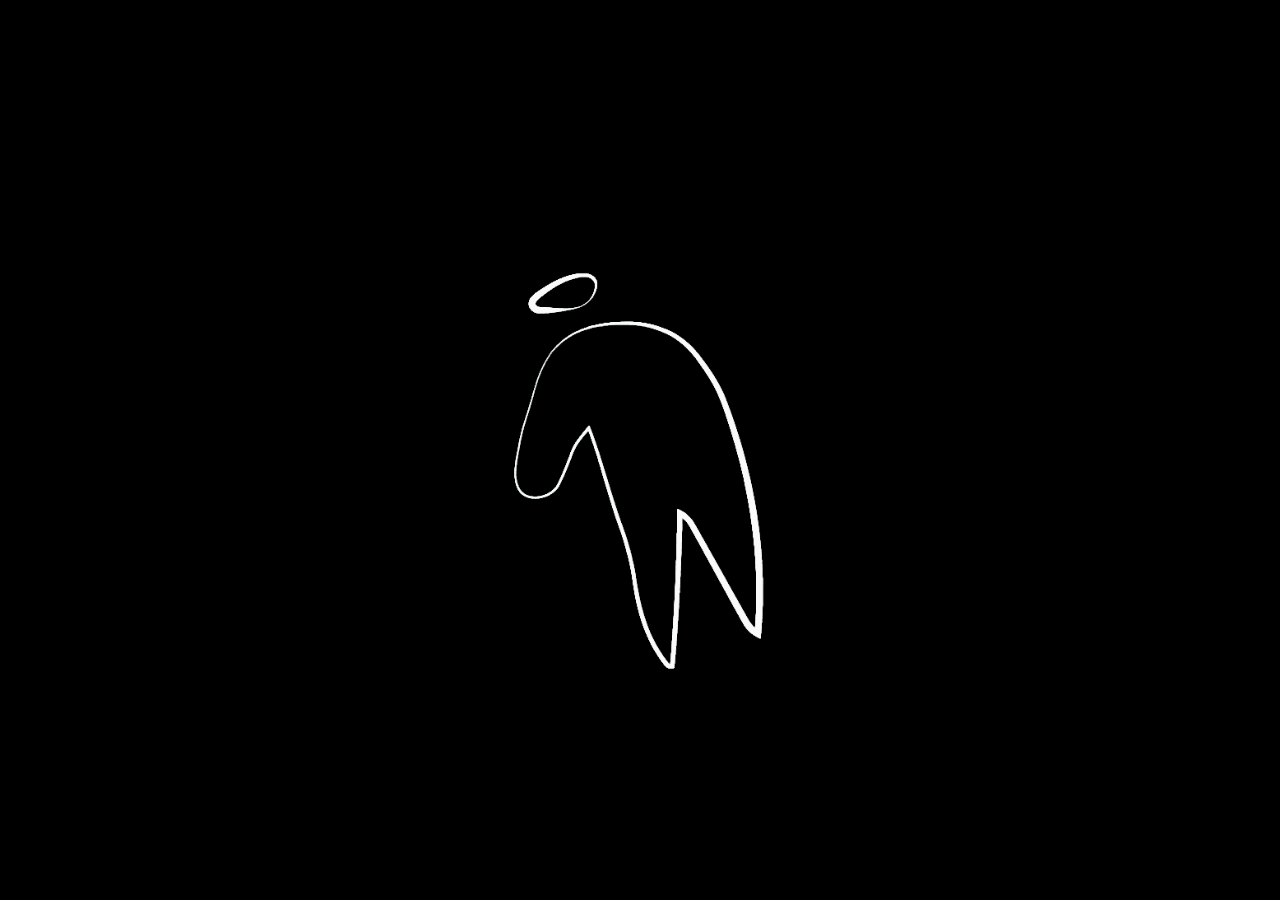
==== index.html @ 82bfe596 "revert player UI back to bottom-right Co-Authored-By: Claude Sonnet 4.6 <noreply@anthropic.com>" ====
<!DOCTYPE html>
<html lang="en">

<head>
    <meta charset="UTF-8">
    <meta name="viewport" content="width=device-width, initial-scale=1.0">
    <title>raglan.au</title>
    <link rel="icon" type="image/png" href="favicon.png">
    <style>
        body,
        html {
            margin: 0;
            padding: 0;
            height: 100%;
            overflow: hidden;
            background-color: black;
            font-family: 'Courier New', Courier, monospace;
        }


        /* --- IFRAME SHELL --- */
        #main-shell {
            position: fixed;
            top: 0;
            left: 0;
            width: 100%;
            height: 100%;
            border: none;
            z-index: 10;
            overflow: hidden;
        }

        /* --- GLOBAL PLAYER UI (on Root Shell) --- */
        #player-shell-container {
            position: fixed;
            bottom: 20px;
            right: 20px;
            z-index: 100;
            display: none;
            text-align: center;
            width: 240px;
            background-color: rgba(0, 0, 0, 0.5);
            padding: 12px 16px;
            border-radius: 14px;
            border: 1px solid rgba(255, 255, 255, 0.15);
            -webkit-backdrop-filter: blur(10px);
            backdrop-filter: blur(10px);
            box-shadow: 0 4px 20px rgba(0, 0, 0, 0.5);
            transition: opacity 0.3s;
            pointer-events: auto;
        }

        #track-title {
            color: white;
            font-size: 0.9rem;
            margin-bottom: 10px;
            letter-spacing: 2px;
            font-weight: normal;
            display: block;
            text-shadow: 1px 1px 2px black;
            white-space: nowrap;
            overflow: hidden;
            text-overflow: ellipsis;
            max-width: 100%;
            margin: 0 auto 10px auto;
        }

        .controls-row {
            display: flex;
            gap: 15px;
            justify-content: center;
            align-items: center;
            margin-bottom: 15px;
        }

        .ctrl-btn {
            background: transparent;
            color: white;
            border: 1px solid rgba(255, 255, 255, 0.4);
            padding: 8px;
            cursor: pointer;
            font-size: 1.2rem;
            border-radius: 8px;
            transition: all 0.2s;
            display: flex;
            justify-content: center;
            align-items: center;
            min-width: 44px;
            height: 44px;
        }

        .ctrl-btn:hover {
            background: rgba(255, 255, 255, 0.2);
            border-color: white;
        }

        .ctrl-btn.active-random {
            background: rgba(255, 255, 255, 0.9);
            color: black;
            border-color: black;
        }

        .volume-container {
            display: flex;
            align-items: center;
            justify-content: center;
            width: 100%;
        }

        input[type=range] {
            -webkit-appearance: none;
            appearance: none;
            width: 100%;
            background: transparent;
        }

        input[type=range]::-webkit-slider-runnable-track {
            width: 100%;
            height: 6px;
            background: rgba(255, 255, 255, 0.2);
            border-radius: 3px;
        }

        input[type=range]::-webkit-slider-thumb {
            height: 16px;
            width: 16px;
            border-radius: 50%;
            background: #ffffff;
            -webkit-appearance: none;
            margin-top: -5px;
            box-shadow: 0 0 10px rgba(0, 0, 0, 0.5);
        }

        @media (max-width: 600px) {
            #player-shell-container {
                bottom: 12px;
                right: 12px;
                width: 200px;
                padding: 10px 12px;
            }

            .ctrl-btn {
                min-width: 64px;
                height: 64px;
                font-size: 1.6rem;
                border-radius: 10px;
            }

            .controls-row {
                gap: 12px;
                margin-bottom: 12px;
            }

            #track-title {
                font-size: 1rem;
                margin-bottom: 10px;
            }

            input[type=range]::-webkit-slider-thumb {
                height: 24px;
                width: 24px;
                margin-top: -9px;
            }
        }
    </style>
</head>

<body>
    <!-- start screen is handled inside the active subproject iframe -->

    <iframe id="main-shell" src="tsp/katherine/index.html" allow="autoplay; fullscreen"></iframe>

    <div id="player-shell-container">
        <span id="track-title">loading...</span>
        <div class="controls-row">
            <button class="ctrl-btn" onclick="sendCommand('prev')" title="previous">&#9198;</button>
            <button class="ctrl-btn" id="play-pause-btn" onclick="sendCommand('toggle_play')" title="play/pause">&#9654;</button>
            <button class="ctrl-btn" onclick="sendCommand('next')" title="next">&#9197;</button>
            <button class="ctrl-btn" id="random-btn" onclick="sendCommand('toggle_random')" title="shuffle">&#10227;</button>
        </div>
        <div class="volume-container">
            <input type="range" id="volume-slider" min="0" max="1" step="0.01" value="0.5"
                oninput="sendCommand('set_volume', this.value)">
        </div>
    </div>

    <script>
        const iframe = document.getElementById('main-shell');
        const playerUI = document.getElementById('player-shell-container');
        const playPauseBtn = document.getElementById('play-pause-btn');
        const randomBtn = document.getElementById('random-btn');
        const trackTitle = document.getElementById('track-title');

        // Clear session on page load so a browser refresh always acts as a "Reset to Home"
        sessionStorage.removeItem('tsp_started');

        function sendCommand(type, value = null) {
            if (iframe && iframe.contentWindow) {
                iframe.contentWindow.postMessage({ type: 'tsp_command', command: type, value: value }, '*');
            }
        }


        function showExperience() {
            playerUI.style.display = 'block';
        }

        // Listen for updates from subprojects
        window.addEventListener('message', (event) => {
            const data = event.data;
            if (data.type === 'tsp_autoplay_success') {
                showExperience();
            }
            if (data.type === 'tsp_track_update') {
                trackTitle.innerText = data.title;
            }
            if (data.type === 'tsp_state_update') {
                playPauseBtn.innerHTML = data.isPlaying ? '&#9646;&#9646;' : '&#9654;';
                if (data.isRandom) {
                    randomBtn.classList.add('active-random');
                } else {
                    randomBtn.classList.remove('active-random');
                }
            }
        });

        document.getElementById('main-shell').style.display = 'block';
    </script>
</body>

</html>
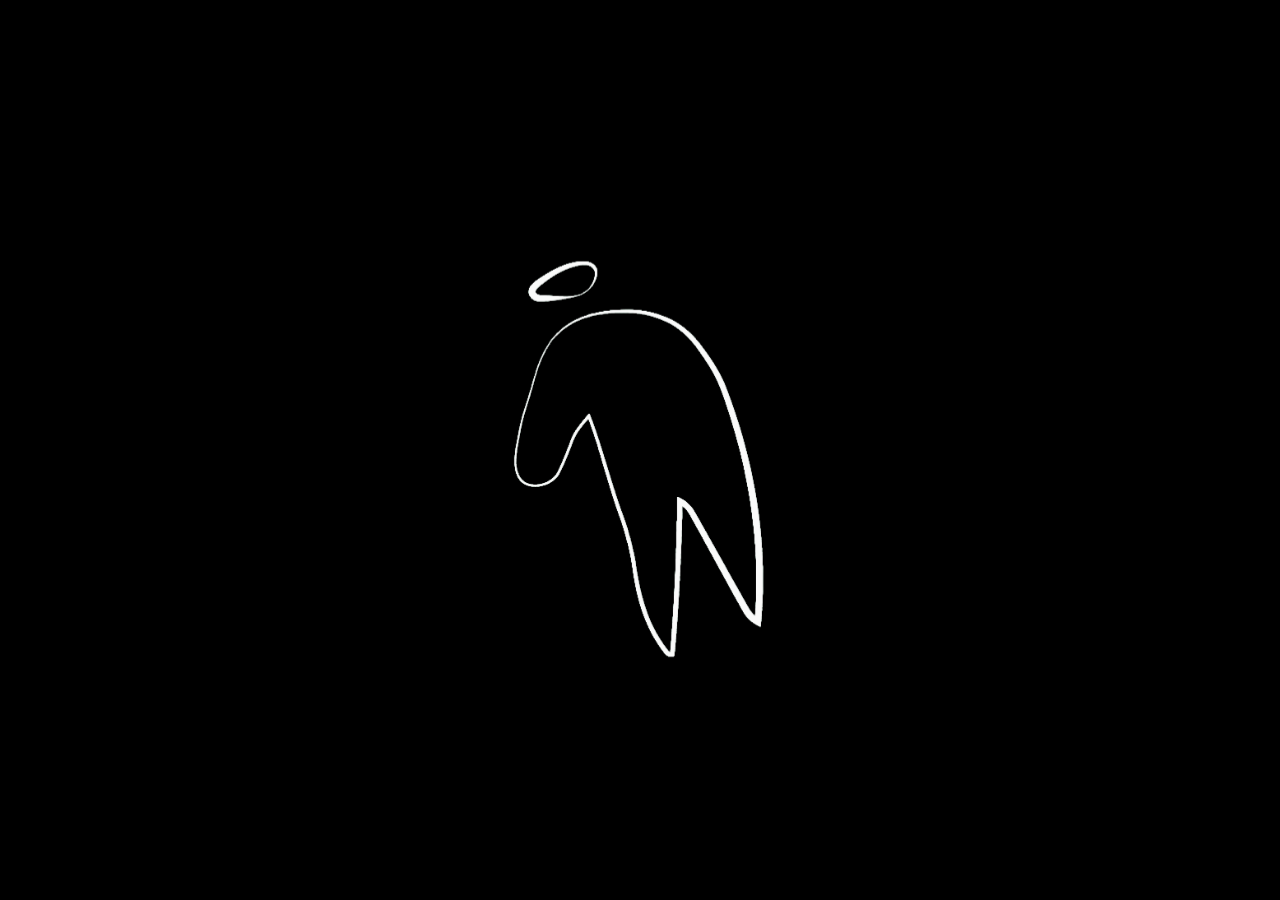
==== commit 3944ecc4: "Relaunch: Clean landing page with Raglan logo and EndMusic audio loop" ====
--- a/index.html
+++ b/index.html
@@ -3,229 +3,146 @@
 
 <head>
     <meta charset="UTF-8">
-    <meta name="viewport" content="width=device-width, initial-scale=1.0">
+    <meta name="viewport" content="width=device-width, initial-scale=1.0, viewport-fit=cover">
     <title>raglan.au</title>
     <link rel="icon" type="image/png" href="favicon.png">
     <style>
+        *,
+        *::before,
+        *::after {
+            box-sizing: border-box;
+        }
+
         body,
         html {
             margin: 0;
             padding: 0;
             height: 100%;
+            background-color: black;
             overflow: hidden;
-            background-color: black;
+            overscroll-behavior: none;
             font-family: 'Courier New', Courier, monospace;
+            -webkit-tap-highlight-color: transparent;
+            user-select: none;
+            -webkit-user-select: none;
+        }
+
+        /* ── FULL SCREEN CLICK TARGET ── */
+        #start-screen {
+            position: fixed;
+            inset: 0;
+            display: flex;
+            flex-direction: column;
+            justify-content: center;
+            align-items: center;
+            cursor: pointer;
+            /* Safe area padding so content clears notches / home indicator */
+            padding-bottom: max(24px, env(safe-area-inset-bottom));
+            padding-left: env(safe-area-inset-left);
+            padding-right: env(safe-area-inset-right);
+        }
+
+        /* ── LOGO ── */
+        #logo-container {
+            /* Scales elegantly across all devices:
+               - Desktop: up to 500px
+               - Mobile portrait: 80% of the narrower dimension
+               - Mobile landscape: 80% of the shorter (height) dimension */
+            width: min(500px, 80vmin);
+            height: min(500px, 80vmin);
+            display: flex;
+            justify-content: center;
+            align-items: center;
+        }
+
+        #raglan-logo {
+            width: 100%;
+            height: 100%;
+            object-fit: contain;
+            animation: pulse 4s infinite ease-in-out, glowCycle 8s infinite linear;
+        }
+
+        @keyframes pulse {
+            0%,
+            100% { transform: scale(1.0); }
+            50%   { transform: scale(1.06); }
+        }
+
+        @keyframes glowCycle {
+            0%   { filter: sepia(1) saturate(20) hue-rotate(0deg)   drop-shadow(0 0 15px #00f2ff); }
+            33%  { filter: sepia(1) saturate(20) hue-rotate(90deg)  drop-shadow(0 0 20px #7000ff); }
+            66%  { filter: sepia(1) saturate(20) hue-rotate(240deg) drop-shadow(0 0 25px #ff00c8); }
+            100% { filter: sepia(1) saturate(20) hue-rotate(360deg) drop-shadow(0 0 15px #00f2ff); }
         }
 
 
-        /* --- IFRAME SHELL --- */
-        #main-shell {
-            position: fixed;
-            top: 0;
-            left: 0;
-            width: 100%;
-            height: 100%;
-            border: none;
-            z-index: 10;
-            overflow: hidden;
-        }
 
-        /* --- GLOBAL PLAYER UI (on Root Shell) --- */
-        #player-shell-container {
-            position: fixed;
-            bottom: 20px;
-            right: 20px;
-            z-index: 100;
-            display: none;
-            text-align: center;
-            width: 240px;
-            background-color: rgba(0, 0, 0, 0.5);
-            padding: 12px 16px;
-            border-radius: 14px;
-            border: 1px solid rgba(255, 255, 255, 0.15);
-            -webkit-backdrop-filter: blur(10px);
-            backdrop-filter: blur(10px);
-            box-shadow: 0 4px 20px rgba(0, 0, 0, 0.5);
-            transition: opacity 0.3s;
-            pointer-events: auto;
-        }
-
-        #track-title {
-            color: white;
-            font-size: 0.9rem;
-            margin-bottom: 10px;
-            letter-spacing: 2px;
-            font-weight: normal;
-            display: block;
-            text-shadow: 1px 1px 2px black;
-            white-space: nowrap;
-            overflow: hidden;
-            text-overflow: ellipsis;
-            max-width: 100%;
-            margin: 0 auto 10px auto;
-        }
-
-        .controls-row {
-            display: flex;
-            gap: 15px;
-            justify-content: center;
-            align-items: center;
-            margin-bottom: 15px;
-        }
-
-        .ctrl-btn {
-            background: transparent;
-            color: white;
-            border: 1px solid rgba(255, 255, 255, 0.4);
-            padding: 8px;
-            cursor: pointer;
-            font-size: 1.2rem;
-            border-radius: 8px;
-            transition: all 0.2s;
-            display: flex;
-            justify-content: center;
-            align-items: center;
-            min-width: 44px;
-            height: 44px;
-        }
-
-        .ctrl-btn:hover {
-            background: rgba(255, 255, 255, 0.2);
-            border-color: white;
-        }
-
-        .ctrl-btn.active-random {
-            background: rgba(255, 255, 255, 0.9);
-            color: black;
-            border-color: black;
-        }
-
-        .volume-container {
-            display: flex;
-            align-items: center;
-            justify-content: center;
-            width: 100%;
-        }
-
-        input[type=range] {
-            -webkit-appearance: none;
-            appearance: none;
-            width: 100%;
-            background: transparent;
-        }
-
-        input[type=range]::-webkit-slider-runnable-track {
-            width: 100%;
-            height: 6px;
-            background: rgba(255, 255, 255, 0.2);
-            border-radius: 3px;
-        }
-
-        input[type=range]::-webkit-slider-thumb {
-            height: 16px;
-            width: 16px;
-            border-radius: 50%;
-            background: #ffffff;
-            -webkit-appearance: none;
-            margin-top: -5px;
-            box-shadow: 0 0 10px rgba(0, 0, 0, 0.5);
-        }
-
-        @media (max-width: 600px) {
-            #player-shell-container {
-                bottom: 12px;
-                right: 12px;
-                width: 200px;
-                padding: 10px 12px;
-            }
-
-            .ctrl-btn {
-                min-width: 64px;
-                height: 64px;
-                font-size: 1.6rem;
-                border-radius: 10px;
-            }
-
-            .controls-row {
-                gap: 12px;
-                margin-bottom: 12px;
-            }
-
-            #track-title {
-                font-size: 1rem;
-                margin-bottom: 10px;
-            }
-
-            input[type=range]::-webkit-slider-thumb {
-                height: 24px;
-                width: 24px;
-                margin-top: -9px;
-            }
+        /* ── PLAYING STATE — subtle logo pulse speeds up ── */
+        #raglan-logo.playing {
+            animation: pulse 2.5s infinite ease-in-out, glowCycle 8s infinite linear;
         }
     </style>
 </head>
 
 <body>
-    <!-- start screen is handled inside the active subproject iframe -->
 
-    <iframe id="main-shell" src="tsp/katherine/index.html" allow="autoplay; fullscreen"></iframe>
-
-    <div id="player-shell-container">
-        <span id="track-title">loading...</span>
-        <div class="controls-row">
-            <button class="ctrl-btn" onclick="sendCommand('prev')" title="previous">&#9198;</button>
-            <button class="ctrl-btn" id="play-pause-btn" onclick="sendCommand('toggle_play')" title="play/pause">&#9654;</button>
-            <button class="ctrl-btn" onclick="sendCommand('next')" title="next">&#9197;</button>
-            <button class="ctrl-btn" id="random-btn" onclick="sendCommand('toggle_random')" title="shuffle">&#10227;</button>
-        </div>
-        <div class="volume-container">
-            <input type="range" id="volume-slider" min="0" max="1" step="0.01" value="0.5"
-                oninput="sendCommand('set_volume', this.value)">
+    <div id="start-screen" onclick="startExperience()">
+        <div id="logo-container">
+            <img src="assets/RaglanLogoTransparentWhite.png" id="raglan-logo" alt="raglan">
         </div>
     </div>
 
+    <!-- Background audio — src set by JS below for easy swapping between local/R2 -->
+    <audio id="bg-audio" loop preload="auto"></audio>
+
     <script>
-        const iframe = document.getElementById('main-shell');
-        const playerUI = document.getElementById('player-shell-container');
-        const playPauseBtn = document.getElementById('play-pause-btn');
-        const randomBtn = document.getElementById('random-btn');
-        const trackTitle = document.getElementById('track-title');
+        // ── CONFIG ──────────────────────────────────────────────────────────
+        // Switch between local test file and R2 URL here when ready to go live
+        const AUDIO_SRC_LOCAL = 'EndMusic.mp3';
+        const AUDIO_SRC_R2    = ''; // set to 'https://pub-3ed2bcf66a6d49cf88d8802c420af955.r2.dev/EndMusic.mp3' when uploaded to R2
 
-        // Clear session on page load so a browser refresh always acts as a "Reset to Home"
-        sessionStorage.removeItem('tsp_started');
+        const AUDIO_SRC = AUDIO_SRC_R2 || AUDIO_SRC_LOCAL;
+        const AUDIO_VOLUME = 0.85; // 0.0 – 1.0
+        // ────────────────────────────────────────────────────────────────────
 
-        function sendCommand(type, value = null) {
-            if (iframe && iframe.contentWindow) {
-                iframe.contentWindow.postMessage({ type: 'tsp_command', command: type, value: value }, '*');
+        const audio   = document.getElementById('bg-audio');
+        const logo    = document.getElementById('raglan-logo');
+        let   started = false;
+
+        audio.src    = AUDIO_SRC;
+        audio.volume = AUDIO_VOLUME;
+
+        // Attempt silent unmuted autoplay on load
+        window.addEventListener('load', () => {
+            audio.play().then(() => {
+                started = true;
+                logo.classList.add('playing');
+            }).catch(() => {
+                // Autoplay blocked by browser policy — waiting for tap on Raglan man
+            });
+        });
+
+        // Tap the Raglan man to start (or toggle play/pause)
+        function startExperience() {
+            if (!started) {
+                audio.play().then(() => {
+                    started = true;
+                    logo.classList.add('playing');
+                }).catch(e => {
+                    console.warn('Playback failed:', e);
+                });
+            } else {
+                if (audio.paused) {
+                    audio.play();
+                    logo.classList.add('playing');
+                } else {
+                    audio.pause();
+                    logo.classList.remove('playing');
+                }
             }
         }
+    </script>
 
-
-        function showExperience() {
-            playerUI.style.display = 'block';
-        }
-
-        // Listen for updates from subprojects
-        window.addEventListener('message', (event) => {
-            const data = event.data;
-            if (data.type === 'tsp_autoplay_success') {
-                showExperience();
-            }
-            if (data.type === 'tsp_track_update') {
-                trackTitle.innerText = data.title;
-            }
-            if (data.type === 'tsp_state_update') {
-                playPauseBtn.innerHTML = data.isPlaying ? '&#9646;&#9646;' : '&#9654;';
-                if (data.isRandom) {
-                    randomBtn.classList.add('active-random');
-                } else {
-                    randomBtn.classList.remove('active-random');
-                }
-            }
-        });
-
-        document.getElementById('main-shell').style.display = 'block';
-    </script>
 </body>
 
 </html>
